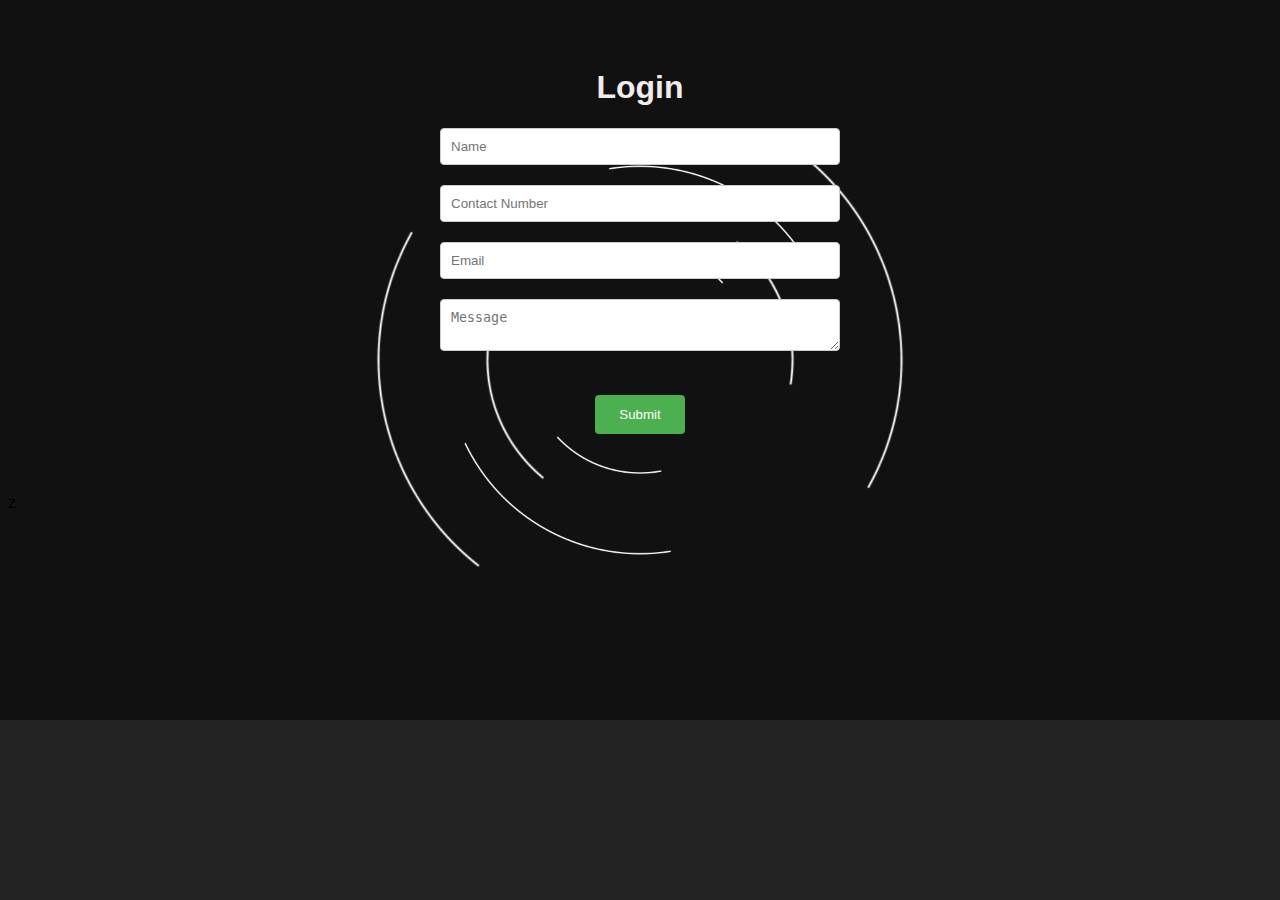
==== HireMe.html @ 4f11dd13 "Update HireMe.html" ====
<!DOCTYPE html>
<html>
<head>
    <title>Contact me</title>

    <style>
        /* CSS styles for animation */
        body {
            background-color: #222;
            font-family: Arial, sans-serif;
            background-repeat: no-repeat;
            background-size: cover;

            
            
        
            background-image: url('hire.gif');}
        
        .container {
            
            max-width: 400px;
            margin: 0 auto;
            padding: 40px;
            text-align: center ;
            background-color: #ffffff00;
            box-shadow: 0 0 10px rgba(0, 0, 0, 0.1);
        }

        h1 {
            color: #333;
        }

        input[type="text"],
        input[type="tel"],
        input[type="email"],
        textarea {
            width: 100%;
            padding: 10px;
            margin-bottom: 20px;
            border: 1px solid #ccc;
            border-radius: 4px;
            box-sizing: border-box;
        }

        .btn {
            display: inline-block;
            padding: 12px 24px;
            margin-top: 20px;
            background-color: #4CAF50;
            color: #fff;
            border: none;
            border-radius: 4px;
            cursor: pointer;
            transition: background-color 0.3s ease;
        }

        .btn:hover {
            background-color: #45a049;
        }

        .success-msg {
            color: green;
            margin-top: 20px;
        }
        h1{
            color: #f1ecec;
        }
        
    </style>
</head>
<body >
  
    <div class="container">
        <h1>Login</h1>
        <form id="login-form">
            <input type="text" name="name" placeholder="Name" required>
            <input type="tel" name="contact" placeholder="Contact Number" required>
            <input type="email" name="email" placeholder="Email" required>
            <textarea name="message" placeholder="Message"></textarea>
            <button type="submit" class="btn">Submit</button>
        </form>
        <div id="success-message" class="success-msg"></div>
    </div>
z
    <script>
        // JavaScript code
        const form = document.getElementById('login-form');
        const successMsg = document.getElementById('success-message');

        form.addEventListener('submit', function(e) {
            e.preventDefault();
            successMsg.textContent = 'Form submitted successfully!';
            form.reset();
        });
    </script>
</body>
</html>
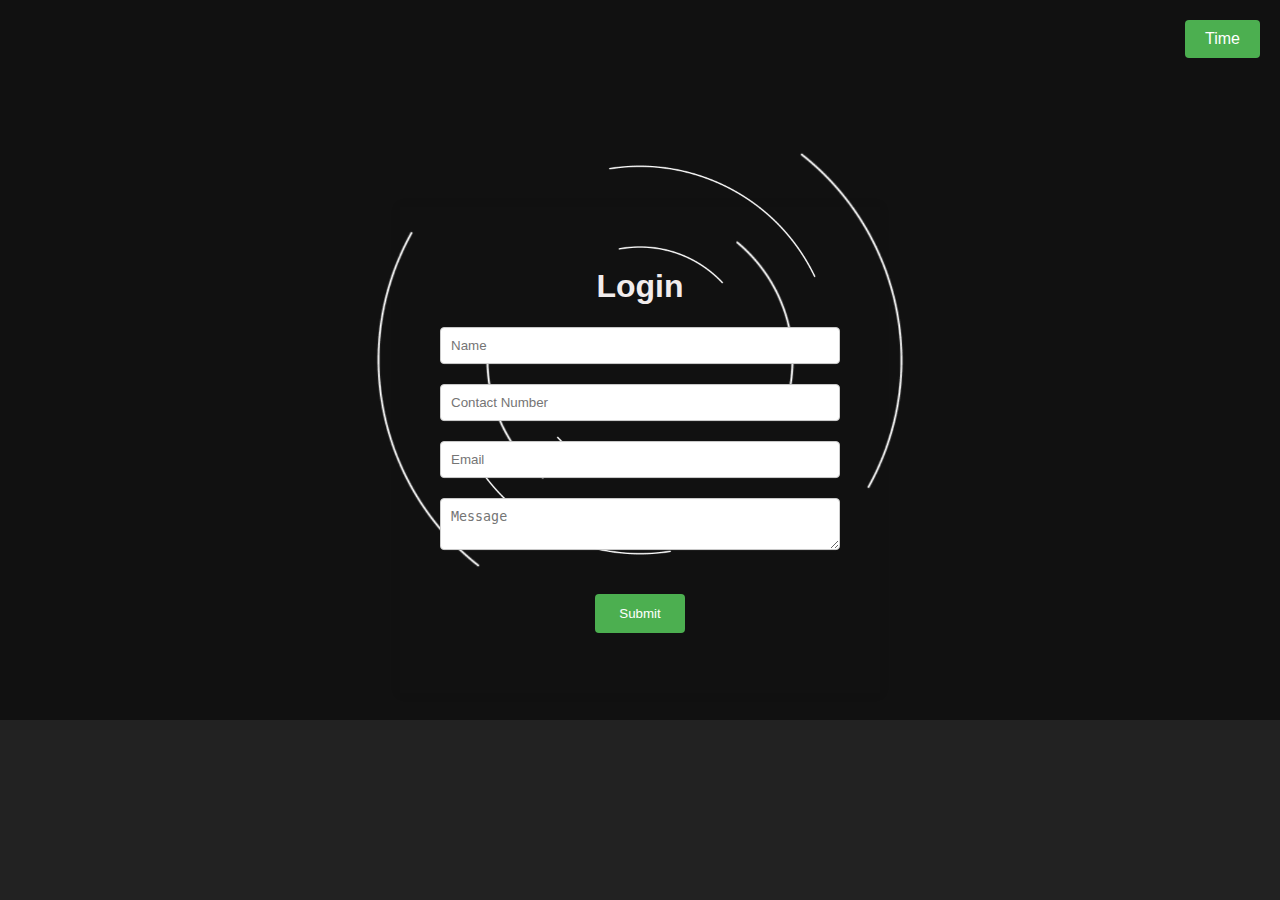
==== commit 32d1ce8a: "Update HireMe.html" ====
--- a/HireMe.html
+++ b/HireMe.html
@@ -10,14 +10,13 @@
             font-family: Arial, sans-serif;
             background-repeat: no-repeat;
             background-size: cover;
-
-            
-            
-        
             background-image: url('hire.gif');}
         
         .container {
-            
+            position: absolute;
+            top: 50%;
+            left: 50%;
+            transform: translate(-50%, -50%);
             max-width: 400px;
             margin: 0 auto;
             padding: 40px;
@@ -65,6 +64,25 @@
         h1{
             color: #f1ecec;
         }
+/* Clock Css */
+        #Analog {
+            position: absolute;
+            top: 20px;
+            right: 20px;
+            background-color: #4CAF50;
+            color: #fff;
+            border: none;
+            border-radius: 4px;
+            padding: 10px 20px;
+            font-size: 16px;
+            cursor: pointer;
+            transition: transform 0.3s ease, background-color 0.3s ease;
+        }
+        #Analog:hover {
+            background-color: #45a049;
+            transform: scale(1.1);
+        }
+        
         
     </style>
 </head>
@@ -81,7 +99,13 @@
         </form>
         <div id="success-message" class="success-msg"></div>
     </div>
-z
+    
+<!--     Clock section -->
+
+        <div>
+       <a href="Series 4.html"><button id="Analog" class="bttn">Time</button></a>
+        </div>
+
     <script>
         // JavaScript code
         const form = document.getElementById('login-form');
